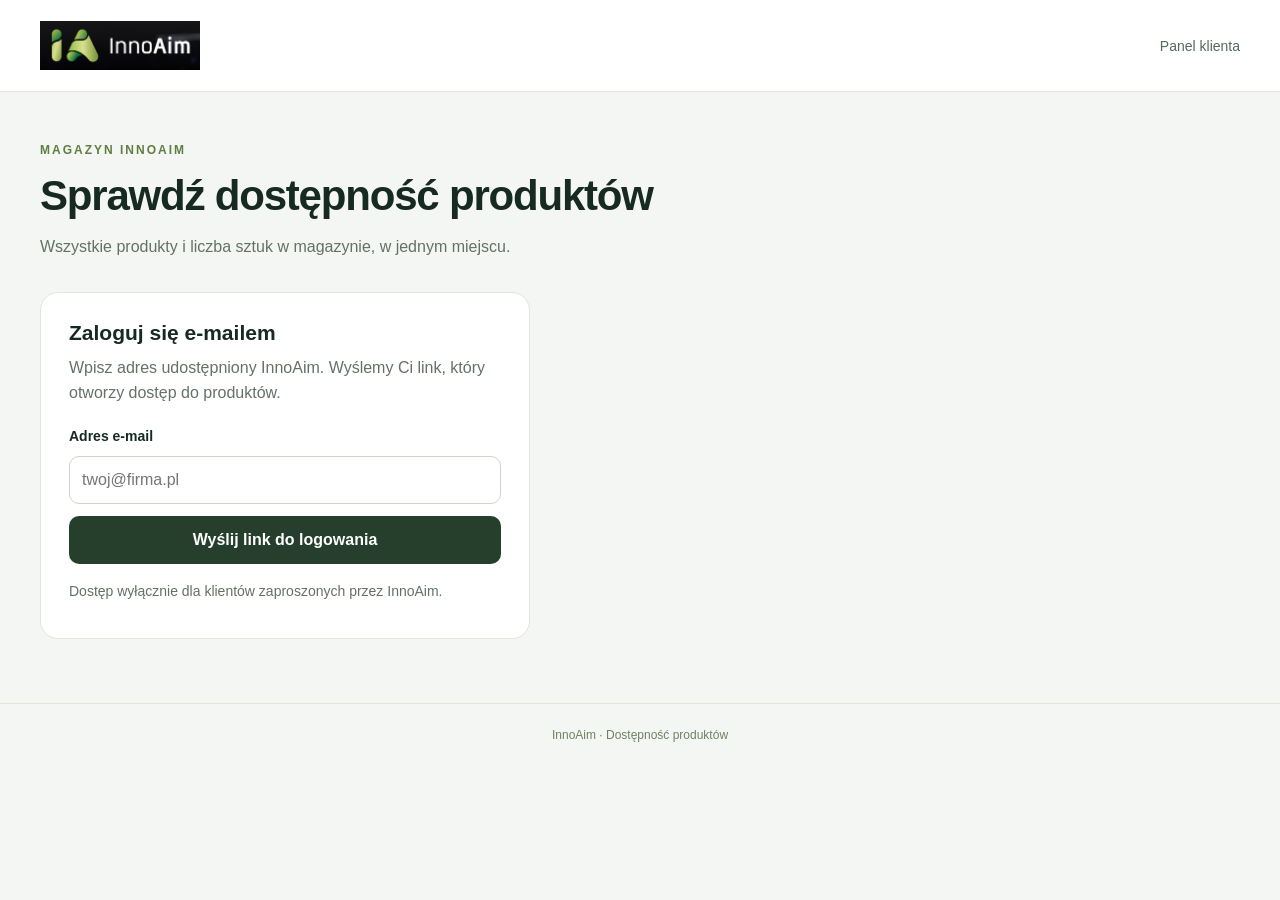
==== panel-klienta/index.html @ 05109436 "Add files via upload" ====
<!doctype html>
<html lang="pl">
<head>
  <meta charset="utf-8">
  <meta name="viewport" content="width=device-width, initial-scale=1">
  <meta name="theme-color" content="#172a22">
  <meta name="referrer" content="no-referrer">
  <title>InnoAim — dostępność produktów</title>
  <link rel="icon" href="innoaim-phone-icon-512.jpg">
  <link rel="stylesheet" href="panel.css?v=1">
  <script src="vendor/supabase.min.js" defer></script>
  <script src="panel.js?v=1" defer></script>
</head>
<body>
  <header class="header"><img src="innoaim-logo.png" alt="InnoAim"><span>Panel klienta</span></header>
  <main>
    <section class="intro"><span class="eyebrow">MAGAZYN INNOAIM</span><h1>Sprawdź dostępność produktów</h1><p>Wszystkie produkty i liczba sztuk w magazynie, w jednym miejscu.</p></section>
    <section class="login card" id="loginCard">
      <h2>Zaloguj się e-mailem</h2><p>Wpisz adres udostępniony InnoAim. Wyślemy Ci link, który otworzy dostęp do produktów.</p>
      <form id="loginForm"><label for="email">Adres e-mail</label><input id="email" name="email" type="email" autocomplete="email" placeholder="twoj@firma.pl" required maxlength="254"><button id="sendLink" type="submit" disabled>Wyślij link do logowania</button></form>
      <p id="loginMessage" role="status" aria-live="polite">Łączenie…</p>
    </section>
    <section id="catalog" hidden>
      <div class="toolbar card"><div><h2>Produkty w magazynie</h2><p id="account"></p></div><div class="actions"><button class="secondary" id="refresh" type="button">Odśwież</button><button class="secondary" id="logout" type="button">Wyloguj</button></div></div>
      <div class="filters"><label for="search">Szukaj produktu<input id="search" type="search" placeholder="Nazwa, producent, kategoria…" autocomplete="off"></label><label for="category">Kategoria<select id="category"><option value="">Wszystkie kategorie</option></select></label></div>
      <div class="statusbar"><span id="count"></span><span id="syncStatus" role="status" aria-live="polite"></span></div>
      <div id="products" class="products"></div>
    </section>
    <noscript><p class="card">Włącz JavaScript w przeglądarce, aby zalogować się i zobaczyć dostępność produktów.</p></noscript>
  </main>
  <footer>InnoAim · Dostępność produktów</footer>
</body>
</html>
---- panel-klienta/panel.css ----
:root{font-family:Inter,Arial,sans-serif;color:#172a22;background:#f4f6f3;font-synthesis:none}*{box-sizing:border-box}[hidden]{display:none!important}body{margin:0}.header{height:92px;padding:16px max(24px,calc((100vw - 1200px)/2));display:flex;align-items:center;justify-content:space-between;gap:24px;background:white;border-bottom:1px solid #e2e7df}.header img{width:160px;max-height:62px;object-fit:contain}.header span{font-size:14px;color:#58685d}main{max-width:1248px;margin:auto;padding:48px 24px 64px}.eyebrow{font-size:12px;font-weight:700;letter-spacing:2px;color:#607d42}h1{font-size:clamp(28px,4vw,42px);letter-spacing:-1.2px;margin:14px 0}h2{font-size:21px;margin:0 0 10px}p{color:#637166;line-height:1.6;margin:8px 0}.intro{margin-bottom:32px}.card{background:white;border:1px solid #e0e6dc;border-radius:18px;padding:28px}.login{max-width:490px}.login form{display:grid;gap:12px;margin-top:22px}label{display:grid;gap:9px;font-size:14px;font-weight:600}input,select,button{font:inherit;min-height:48px;border-radius:10px}input,select{border:1px solid #cdd7c8;background:#fff;padding:12px;width:100%;color:#172a22}input:focus-visible,select:focus-visible,button:focus-visible{outline:3px solid #a7c773;outline-offset:3px}button{border:0;background:#263f2d;color:white;padding:12px 20px;cursor:pointer;font-weight:600}button:hover{background:#36563e}button:disabled{opacity:.55;cursor:wait}.secondary{background:#eef2e9;color:#263f2d;border:1px solid #d8e1d1}.secondary:hover{background:#e0e9d8}#loginMessage{font-size:14px;margin-top:16px}.toolbar{display:flex;align-items:center;justify-content:space-between;gap:20px;padding:24px}.toolbar p{font-size:13px;overflow-wrap:anywhere}.actions{display:flex;gap:10px}.filters{display:grid;grid-template-columns:1fr 250px;gap:20px;margin:28px 0 20px}.statusbar{display:flex;justify-content:space-between;gap:16px;color:#637166;font-size:13px;margin-bottom:18px}.products{display:grid;grid-template-columns:repeat(3,minmax(0,1fr));gap:20px}.product{background:white;border:1px solid #e0e6dc;border-radius:16px;overflow:hidden;display:flex;flex-direction:column}.product img{width:100%;height:210px;object-fit:contain;padding:20px;background:#fff}.product-info{padding:22px;display:flex;flex-direction:column;flex:1;gap:10px;border-top:1px solid #f0f2ec}.product h3{font-size:18px;line-height:1.4;margin:0;overflow-wrap:anywhere}.metadata{font-size:12px;color:#718065;line-height:1.6}.description{font-size:13px;white-space:pre-line;overflow-wrap:anywhere}.stock{display:flex;align-items:center;justify-content:space-between;gap:12px;margin-top:auto;padding-top:18px;font-size:13px;color:#637166}.stock strong{font-size:22px;color:#254d30}.stock.zero strong{color:#6c746e}.empty{grid-column:1/-1;padding:48px;text-align:center;border:1px dashed #cdd7c8;border-radius:16px;background:#fff}footer{text-align:center;color:#718065;font-size:12px;padding:24px;border-top:1px solid #e0e6dc}@media(max-width:900px){.products{grid-template-columns:repeat(2,minmax(0,1fr))}}@media(max-width:580px){main{padding:30px 16px}.header{padding:12px 16px;height:80px}.header img{width:135px}.card{padding:22px}.toolbar{align-items:flex-start;flex-direction:column}.filters{grid-template-columns:1fr;gap:14px}.products{grid-template-columns:1fr}.statusbar{flex-direction:column;gap:8px}.actions{width:100%}.actions button{flex:1}.product img{height:230px}}
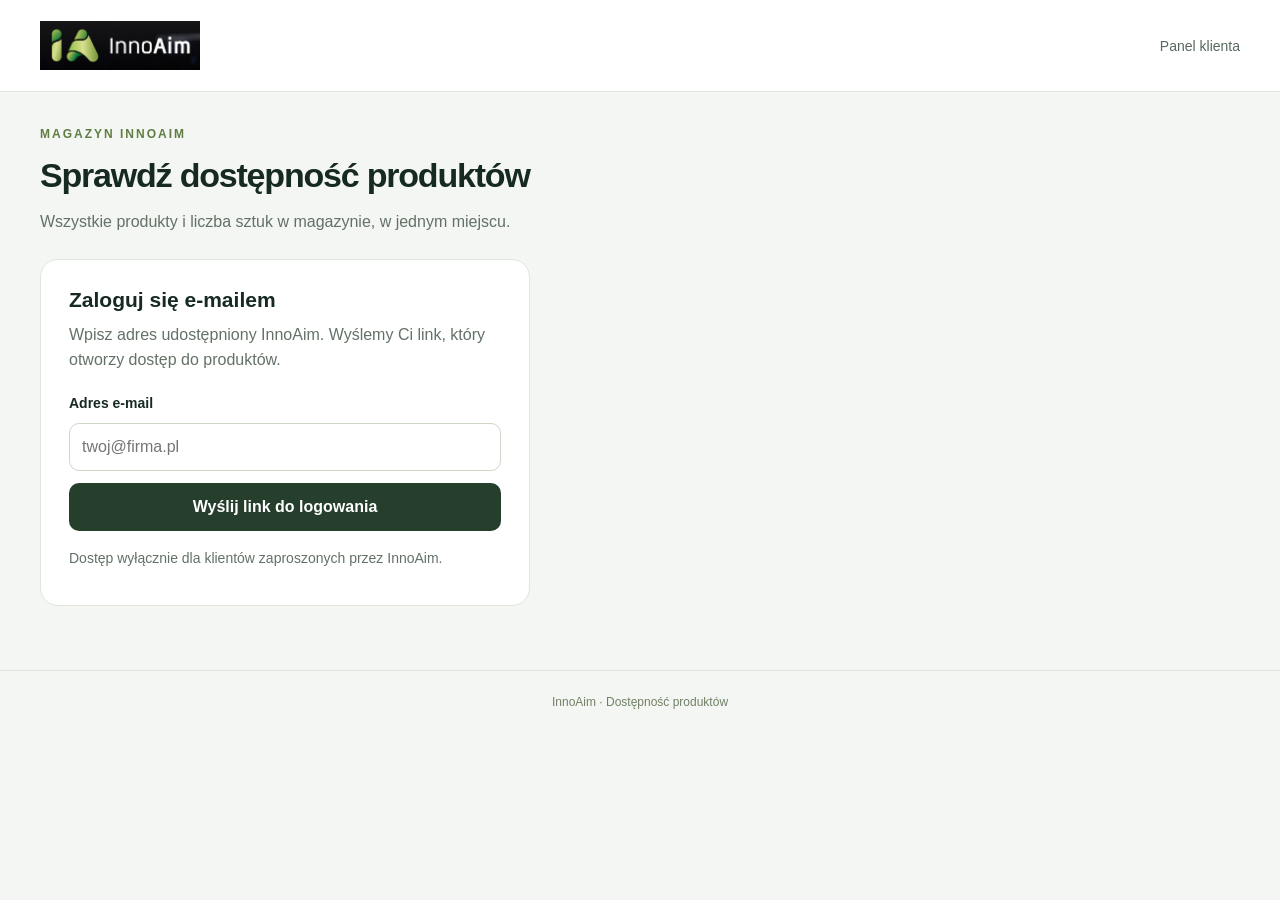
==== commit d01fa49b: "Add files via upload" ====
--- a/panel-klienta/index.html
+++ b/panel-klienta/index.html
@@ -7,9 +7,9 @@
   <meta name="referrer" content="no-referrer">
   <title>InnoAim — dostępność produktów</title>
   <link rel="icon" href="innoaim-phone-icon-512.jpg">
-  <link rel="stylesheet" href="panel.css?v=1">
+  <link rel="stylesheet" href="panel.css?v=2-lista">
   <script src="vendor/supabase.min.js" defer></script>
-  <script src="panel.js?v=1" defer></script>
+  <script src="panel.js?v=2-lista" defer></script>
 </head>
 <body>
   <header class="header"><img src="innoaim-logo.png" alt="InnoAim"><span>Panel klienta</span></header>
@@ -24,7 +24,8 @@
       <div class="toolbar card"><div><h2>Produkty w magazynie</h2><p id="account"></p></div><div class="actions"><button class="secondary" id="refresh" type="button">Odśwież</button><button class="secondary" id="logout" type="button">Wyloguj</button></div></div>
       <div class="filters"><label for="search">Szukaj produktu<input id="search" type="search" placeholder="Nazwa, producent, kategoria…" autocomplete="off"></label><label for="category">Kategoria<select id="category"><option value="">Wszystkie kategorie</option></select></label></div>
       <div class="statusbar"><span id="count"></span><span id="syncStatus" role="status" aria-live="polite"></span></div>
-      <div id="products" class="products"></div>
+      <div class="list-heading" aria-hidden="true"><span>Zdjęcie</span><span>Produkt</span><span>Stan magazynowy</span></div>
+      <div id="products" class="products" role="list" aria-label="Produkty w magazynie"></div>
     </section>
     <noscript><p class="card">Włącz JavaScript w przeglądarce, aby zalogować się i zobaczyć dostępność produktów.</p></noscript>
   </main>
--- a/panel-klienta/panel.css
+++ b/panel-klienta/panel.css
@@ -1 +1,49 @@
-:root{font-family:Inter,Arial,sans-serif;color:#172a22;background:#f4f6f3;font-synthesis:none}*{box-sizing:border-box}[hidden]{display:none!important}body{margin:0}.header{height:92px;padding:16px max(24px,calc((100vw - 1200px)/2));display:flex;align-items:center;justify-content:space-between;gap:24px;background:white;border-bottom:1px solid #e2e7df}.header img{width:160px;max-height:62px;object-fit:contain}.header span{font-size:14px;color:#58685d}main{max-width:1248px;margin:auto;padding:48px 24px 64px}.eyebrow{font-size:12px;font-weight:700;letter-spacing:2px;color:#607d42}h1{font-size:clamp(28px,4vw,42px);letter-spacing:-1.2px;margin:14px 0}h2{font-size:21px;margin:0 0 10px}p{color:#637166;line-height:1.6;margin:8px 0}.intro{margin-bottom:32px}.card{background:white;border:1px solid #e0e6dc;border-radius:18px;padding:28px}.login{max-width:490px}.login form{display:grid;gap:12px;margin-top:22px}label{display:grid;gap:9px;font-size:14px;font-weight:600}input,select,button{font:inherit;min-height:48px;border-radius:10px}input,select{border:1px solid #cdd7c8;background:#fff;padding:12px;width:100%;color:#172a22}input:focus-visible,select:focus-visible,button:focus-visible{outline:3px solid #a7c773;outline-offset:3px}button{border:0;background:#263f2d;color:white;padding:12px 20px;cursor:pointer;font-weight:600}button:hover{background:#36563e}button:disabled{opacity:.55;cursor:wait}.secondary{background:#eef2e9;color:#263f2d;border:1px solid #d8e1d1}.secondary:hover{background:#e0e9d8}#loginMessage{font-size:14px;margin-top:16px}.toolbar{display:flex;align-items:center;justify-content:space-between;gap:20px;padding:24px}.toolbar p{font-size:13px;overflow-wrap:anywhere}.actions{display:flex;gap:10px}.filters{display:grid;grid-template-columns:1fr 250px;gap:20px;margin:28px 0 20px}.statusbar{display:flex;justify-content:space-between;gap:16px;color:#637166;font-size:13px;margin-bottom:18px}.products{display:grid;grid-template-columns:repeat(3,minmax(0,1fr));gap:20px}.product{background:white;border:1px solid #e0e6dc;border-radius:16px;overflow:hidden;display:flex;flex-direction:column}.product img{width:100%;height:210px;object-fit:contain;padding:20px;background:#fff}.product-info{padding:22px;display:flex;flex-direction:column;flex:1;gap:10px;border-top:1px solid #f0f2ec}.product h3{font-size:18px;line-height:1.4;margin:0;overflow-wrap:anywhere}.metadata{font-size:12px;color:#718065;line-height:1.6}.description{font-size:13px;white-space:pre-line;overflow-wrap:anywhere}.stock{display:flex;align-items:center;justify-content:space-between;gap:12px;margin-top:auto;padding-top:18px;font-size:13px;color:#637166}.stock strong{font-size:22px;color:#254d30}.stock.zero strong{color:#6c746e}.empty{grid-column:1/-1;padding:48px;text-align:center;border:1px dashed #cdd7c8;border-radius:16px;background:#fff}footer{text-align:center;color:#718065;font-size:12px;padding:24px;border-top:1px solid #e0e6dc}@media(max-width:900px){.products{grid-template-columns:repeat(2,minmax(0,1fr))}}@media(max-width:580px){main{padding:30px 16px}.header{padding:12px 16px;height:80px}.header img{width:135px}.card{padding:22px}.toolbar{align-items:flex-start;flex-direction:column}.filters{grid-template-columns:1fr;gap:14px}.products{grid-template-columns:1fr}.statusbar{flex-direction:column;gap:8px}.actions{width:100%}.actions button{flex:1}.product img{height:230px}}
+:root{font-family:Inter,Arial,sans-serif;color:#172a22;background:#f4f6f3;font-synthesis:none}*{box-sizing:border-box}[hidden]{display:none!important}body{margin:0}.header{height:92px;padding:16px max(24px,calc((100vw - 1200px)/2));display:flex;align-items:center;justify-content:space-between;gap:24px;background:white;border-bottom:1px solid #e2e7df}.header img{width:160px;max-height:62px;object-fit:contain}.header span{font-size:14px;color:#58685d}main{max-width:1248px;margin:auto;padding:48px 24px 64px}.eyebrow{font-size:12px;font-weight:700;letter-spacing:2px;color:#607d42}h1{font-size:clamp(28px,4vw,42px);letter-spacing:-1.2px;margin:14px 0}h2{font-size:21px;margin:0 0 10px}p{color:#637166;line-height:1.6;margin:8px 0}.intro{margin-bottom:32px}.card{background:white;border:1px solid #e0e6dc;border-radius:18px;padding:28px}.login{max-width:490px}.login form{display:grid;gap:12px;margin-top:22px}label{display:grid;gap:9px;font-size:14px;font-weight:600}input,select,button{font:inherit;min-height:48px;border-radius:10px}input,select{border:1px solid #cdd7c8;background:#fff;padding:12px;width:100%;color:#172a22}input:focus-visible,select:focus-visible,button:focus-visible{outline:3px solid #a7c773;outline-offset:3px}button{border:0;background:#263f2d;color:white;padding:12px 20px;cursor:pointer;font-weight:600}button:hover{background:#36563e}button:disabled{opacity:.55;cursor:wait}.secondary{background:#eef2e9;color:#263f2d;border:1px solid #d8e1d1}.secondary:hover{background:#e0e9d8}#loginMessage{font-size:14px;margin-top:16px}.toolbar{display:flex;align-items:center;justify-content:space-between;gap:20px;padding:24px}.toolbar p{font-size:13px;overflow-wrap:anywhere}.actions{display:flex;gap:10px}.filters{display:grid;grid-template-columns:1fr 250px;gap:20px;margin:28px 0 20px}.statusbar{display:flex;justify-content:space-between;gap:16px;color:#637166;font-size:13px;margin-bottom:18px}
+/* Zwarte wiersze: zdjęcie, dane produktu, ilość. */
+main { padding-top: 32px; }
+h1 { font-size: clamp(26px, 3vw, 34px); }
+.intro { margin-bottom: 24px; }
+.toolbar { padding: 18px 22px; }
+.filters { margin: 22px 0 18px; }
+.list-heading, .product { display: grid; grid-template-columns: 60px minmax(0, 1fr) 150px; column-gap: 20px; align-items: center; }
+.list-heading { padding: 14px 22px; background: #e9eee3; border: 1px solid #dce4d5; border-radius: 12px 12px 0 0; font-size: 12px; font-weight: 700; color: #526348; }
+.list-heading span:last-child { text-align: right; }
+.products { background: white; border: 1px solid #dce4d5; border-top: 0; border-radius: 0 0 12px 12px; overflow: hidden; }
+.product { min-height: 92px; padding: 14px 22px; border-bottom: 1px solid #e8ece3; }
+.product:last-child { border-bottom: 0; }
+.product:hover { background: #f8faf5; }
+.product img { width: 60px; height: 60px; object-fit: contain; background: white; border: 1px solid #e8ece3; border-radius: 8px; padding: 4px; }
+.product-info { min-width: 0; }
+.product h3 { font-size: 15px; line-height: 1.4; margin: 0 0 4px; overflow-wrap: anywhere; }
+.metadata { color: #6a7965; font-size: 12px; line-height: 1.4; overflow-wrap: anywhere; }
+.description { font-size: 12px; margin: 3px 0 0; line-height: 1.4; color: #798371; display: -webkit-box; -webkit-line-clamp: 1; -webkit-box-orient: vertical; overflow: hidden; overflow-wrap: anywhere; }
+.stock { text-align: right; }
+.stock strong { font-size: 20px; color: #284c30; font-variant-numeric: tabular-nums; white-space: nowrap; }
+.stock small { font-size: 12px; font-weight: 500; color: #637166; }
+.stock.zero strong { color: #70786c; }
+.zero-label { display: block; color: #7c8578; font-size: 11px; margin-top: 3px; }
+.sr-only { position: absolute; width: 1px; height: 1px; padding: 0; margin: -1px; overflow: hidden; clip: rect(0,0,0,0); white-space: nowrap; border: 0; }
+.empty { padding: 40px 20px; text-align: center; color: #637166; }
+footer { text-align: center; color: #718065; font-size: 12px; padding: 24px; border-top: 1px solid #e0e6dc; }
+@media (max-width: 580px) {
+  main { padding: 26px 12px 40px; }
+  .header { padding: 12px 16px; height: 76px; }
+  .header img { width: 135px; }
+  .card { padding: 20px; }
+  .toolbar { align-items: flex-start; flex-direction: column; gap: 12px; }
+  .filters { grid-template-columns: 1fr; gap: 12px; }
+  .statusbar { flex-direction: column; gap: 6px; }
+  .actions { width: 100%; }
+  .actions button { flex: 1; }
+  .list-heading, .product { grid-template-columns: 42px minmax(0, 1fr) 78px; column-gap: 10px; padding-left: 12px; padding-right: 12px; }
+  .list-heading { font-size: 11px; }
+  .list-heading span:last-child { font-size: 0; }
+  .list-heading span:last-child::after { content: 'Ilość'; font-size: 11px; }
+  .product { min-height: 78px; padding-top: 12px; padding-bottom: 12px; }
+  .product img { width: 42px; height: 42px; }
+  .product h3 { font-size: 13px; }
+  .metadata, .description { font-size: 11px; }
+  .stock strong { font-size: 17px; }
+  .stock small { font-size: 11px; }
+  .zero-label { font-size: 10px; }
+}
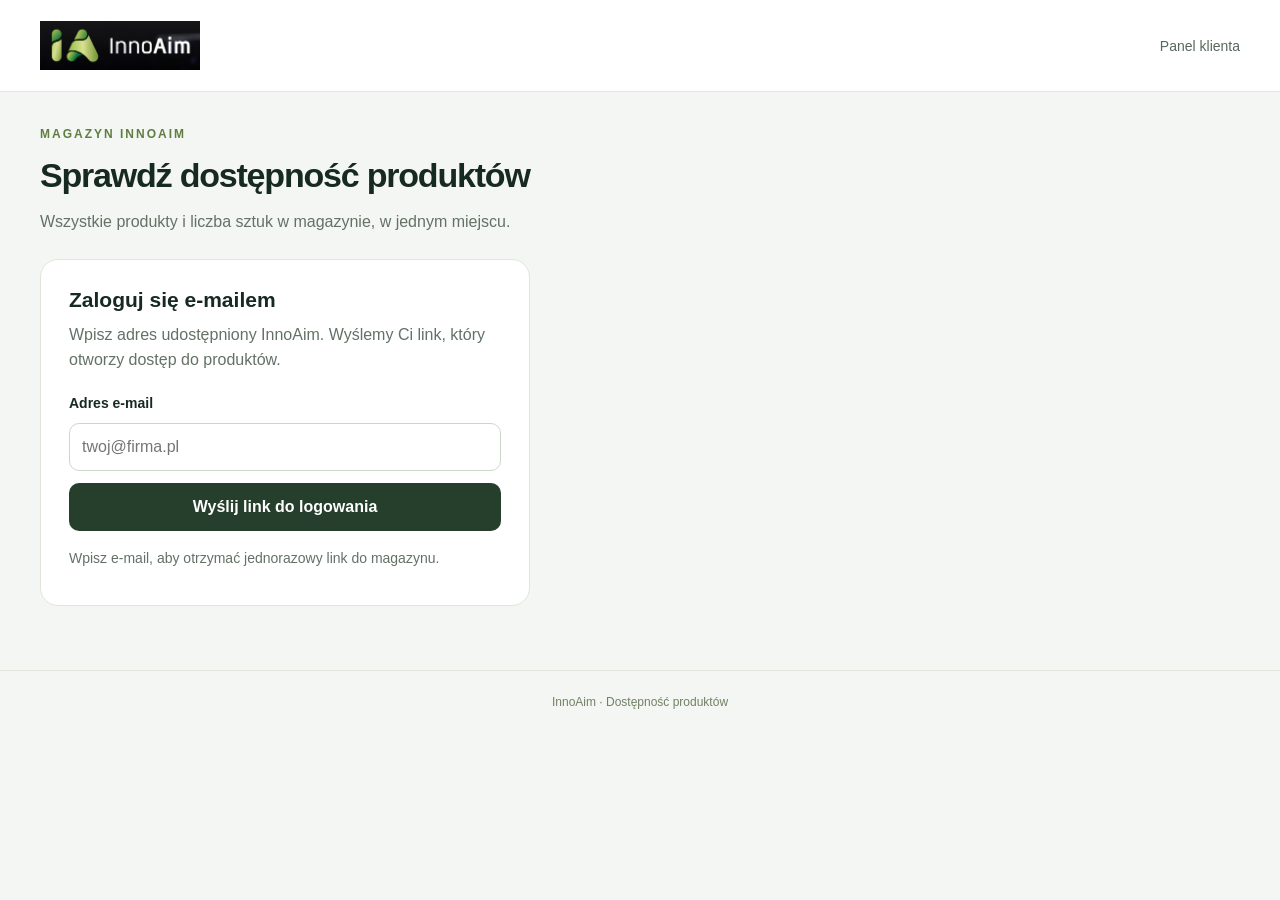
==== commit 559d45bb: "Add files via upload" ====
--- a/panel-klienta/index.html
+++ b/panel-klienta/index.html
@@ -7,15 +7,21 @@
   <meta name="referrer" content="no-referrer">
   <title>InnoAim — dostępność produktów</title>
   <link rel="icon" href="innoaim-phone-icon-512.jpg">
-  <link rel="stylesheet" href="panel.css?v=2-lista">
+  <link rel="stylesheet" href="panel.css?v=3-logowanie">
   <script src="vendor/supabase.min.js" defer></script>
-  <script src="panel.js?v=2-lista" defer></script>
+  <script src="panel.js?v=3-logowanie" defer></script>
 </head>
 <body>
   <header class="header"><img src="innoaim-logo.png" alt="InnoAim"><span>Panel klienta</span></header>
   <main>
     <section class="intro"><span class="eyebrow">MAGAZYN INNOAIM</span><h1>Sprawdź dostępność produktów</h1><p>Wszystkie produkty i liczba sztuk w magazynie, w jednym miejscu.</p></section>
-    <section class="login card" id="loginCard">
+    <section class="login card" id="accessCard" aria-busy="true">
+      <h2 id="accessTitle">Otwieranie magazynu…</h2>
+      <p id="accessMessage" role="status" aria-live="polite">Sprawdzamy logowanie. Nie musisz ponownie wpisywać adresu e-mail.</p>
+      <button id="retryAccess" type="button" hidden>Spróbuj ponownie</button>
+      <button id="changeAccount" class="secondary" type="button" hidden>Zaloguj na inne konto</button>
+    </section>
+    <section class="login card" id="loginCard" hidden>
       <h2>Zaloguj się e-mailem</h2><p>Wpisz adres udostępniony InnoAim. Wyślemy Ci link, który otworzy dostęp do produktów.</p>
       <form id="loginForm"><label for="email">Adres e-mail</label><input id="email" name="email" type="email" autocomplete="email" placeholder="twoj@firma.pl" required maxlength="254"><button id="sendLink" type="submit" disabled>Wyślij link do logowania</button></form>
       <p id="loginMessage" role="status" aria-live="polite">Łączenie…</p>
